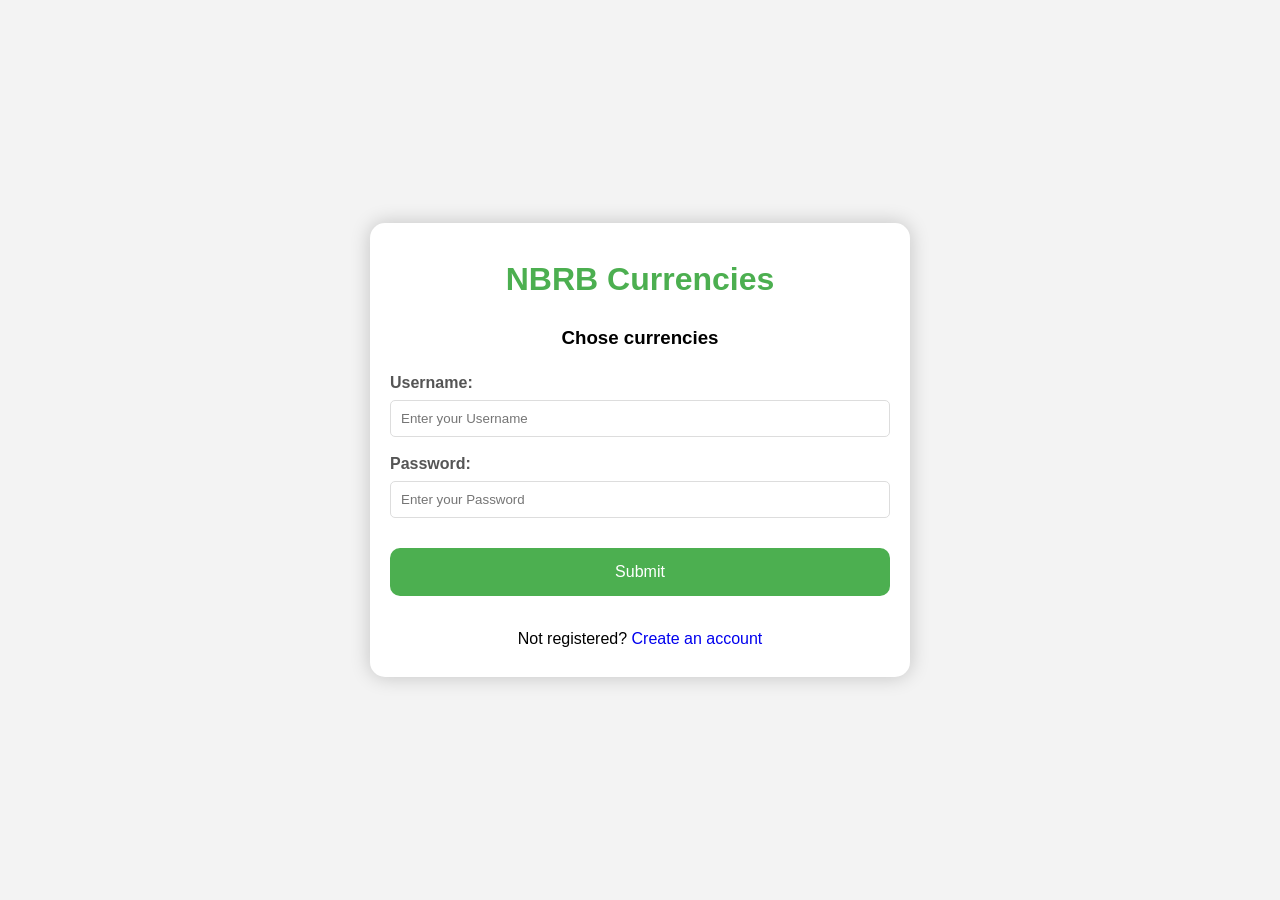
==== src/main/webapp/html/currencies_request.html @ a1e144bb "Update." ====
<!DOCTYPE html>
<html>

<head>
    <title>Currencies</title>
    <link rel="stylesheet" href="../css/style.css" type="text/css">
</head>

<body>

<div class="main">
    <h1>NBRB Currencies</h1>
    <h3>Chose currencies</h3>
    <!--    POST - Secure way to send credentials to the server (Back end) -->
    <form action="currencies" method="get">
        <label for="first">
            Username:
        </label>
        <input type="text"
               id="first"
               name="first"
               placeholder="Enter your Username" required>

        <label for="password">
            Password:
        </label>
        <input type="password"
               id="password"
               name="password"
               placeholder="Enter your Password" required>

        <div class="wrap">
            <button type="submit">
                Submit
            </button>
        </div>
    </form>
    <p>Not registered?
        <a href="#"
           style="text-decoration: none;">
            Create an account
        </a>
    </p>
</div>

<style>
    body {
        display: flex;
        align-items: center;
        justify-content: center;
        font-family: sans-serif;
        line-height: 1.5;
        min-height: 100vh;
        background: #f3f3f3;
        flex-direction: column;
        margin: 0;
    }

    .main {
        background-color: #fff;
        border-radius: 15px;
        box-shadow: 0 0 20px rgba(0, 0, 0, 0.2);
        padding: 10px 20px;
        transition: transform 0.2s;
        width: 500px;
        text-align: center;
    }

    h1 {
        color: #4CAF50;
    }

    label {
        display: block;
        width: 100%;
        margin-top: 10px;
        margin-bottom: 5px;
        text-align: left;
        color: #555;
        font-weight: bold;
    }


    input {
        display: block;
        width: 100%;
        margin-bottom: 15px;
        padding: 10px;
        box-sizing: border-box;
        border: 1px solid #ddd;
        border-radius: 5px;
    }

    button {
        padding: 15px;
        border-radius: 10px;
        margin-top: 15px;
        margin-bottom: 15px;
        border: none;
        color: white;
        cursor: pointer;
        background-color: #4CAF50;
        width: 100%;
        font-size: 16px;
    }

    .wrap {
        display: flex;
        justify-content: center;
        align-items: center;
    }
</style>

</body>

</html>
---- src/main/webapp/css/style.css ----
/*style.css*/
body {
    display: flex;
    align-items: center;
    justify-content: center;
    font-family: sans-serif;
    line-height: 1.5;
    min-height: 100vh;
    background: #f3f3f3;
    flex-direction: column;
    margin: 0;
}

.main {
    background-color: #fff;
    border-radius: 15px;
    box-shadow: 0 0 20px rgba(0, 0, 0, 0.2);
    padding: 10px 20px;
    transition: transform 0.2s;
    width: 500px;
    text-align: center;
}

h1 {
    color: #4CAF50;
}

label {
    display: block;
    width: 100%;
    margin-top: 10px;
    margin-bottom: 5px;
    text-align: left;
    color: #555;
    font-weight: bold;
}


input {
    display: block;
    width: 100%;
    margin-bottom: 15px;
    padding: 10px;
    box-sizing: border-box;
    border: 1px solid #ddd;
    border-radius: 5px;
}

button {
    padding: 15px;
    border-radius: 10px;
    margin-top: 15px;
    margin-bottom: 15px;
    border: none;
    color: white;
    cursor: pointer;
    background-color: #4CAF50;
    width: 100%;
    font-size: 16px;
}

.wrap {
    display: flex;
    justify-content: center;
    align-items: center;
}
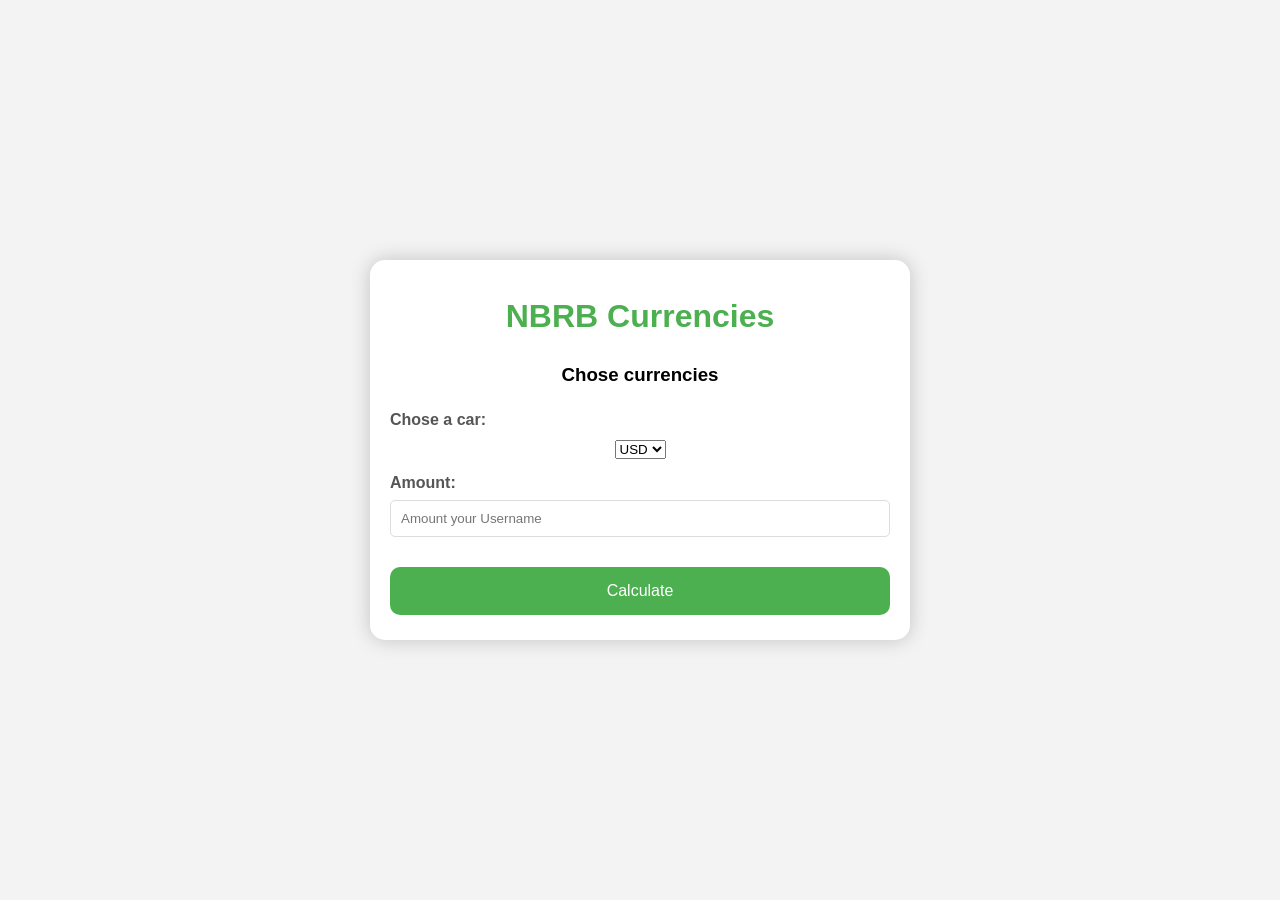
==== commit f1e1e6dd: "Update." ====
--- a/src/main/webapp/html/currencies_request.html
+++ b/src/main/webapp/html/currencies_request.html
@@ -12,36 +12,32 @@
     <h1>NBRB Currencies</h1>
     <h3>Chose currencies</h3>
     <!--    POST - Secure way to send credentials to the server (Back end) -->
-    <form action="currencies" method="get">
-        <label for="first">
-            Username:
+    <form action="currencies" method="get" id="currencies">
+
+        <label for="currenciesselect">Chose a car:</label>
+        <select id="currenciesselect" name="currencieslist" form="currencies" required>
+            <option value="usd">USD</option>
+            <option value="eur">EUR</option>
+            <option value="rub">RUB</option>
+        </select>
+
+        <label for="amount">
+            Amount:
         </label>
-        <input type="text"
-               id="first"
-               name="first"
-               placeholder="Enter your Username" required>
+        <input type="number"
+               id="amount"
+               name="amount"
+               placeholder="Amount your Username" required>
 
-        <label for="password">
-            Password:
-        </label>
-        <input type="password"
-               id="password"
-               name="password"
-               placeholder="Enter your Password" required>
 
         <div class="wrap">
             <button type="submit">
-                Submit
+                Calculate
             </button>
         </div>
     </form>
-    <p>Not registered?
-        <a href="#"
-           style="text-decoration: none;">
-            Create an account
-        </a>
-    </p>
 </div>
+
 
 <style>
     body {
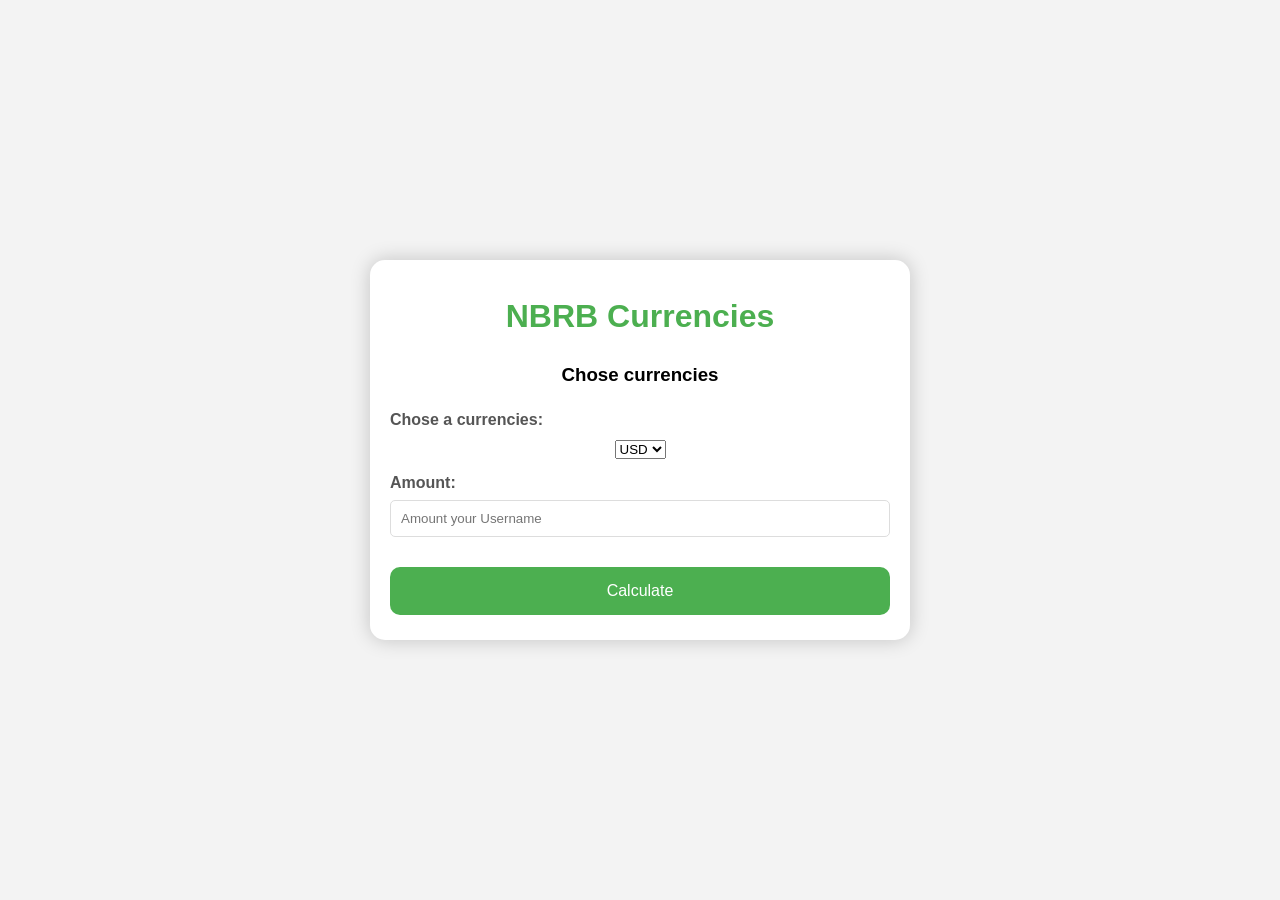
==== commit fd9e5027: "Update." ====
--- a/src/main/webapp/html/currencies_request.html
+++ b/src/main/webapp/html/currencies_request.html
@@ -3,7 +3,7 @@
 
 <head>
     <title>Currencies</title>
-    <link rel="stylesheet" href="../css/style.css" type="text/css">
+    <link rel="stylesheet" href="../css/oldStyle.css" type="text/css">
 </head>
 
 <body>
@@ -12,13 +12,13 @@
     <h1>NBRB Currencies</h1>
     <h3>Chose currencies</h3>
     <!--    POST - Secure way to send credentials to the server (Back end) -->
-    <form action="currencies" method="get" id="currencies">
+    <form action="ex-rate" method="get" id="currencies">
 
-        <label for="currenciesselect">Chose a car:</label>
-        <select id="currenciesselect" name="currencieslist" form="currencies" required>
-            <option value="usd">USD</option>
-            <option value="eur">EUR</option>
-            <option value="rub">RUB</option>
+        <label for="currenciesselect">Chose a currencies:</label>
+        <select id="currenciesselect" name="cod" form="currencies" required>
+            <option value="840">USD</option>
+            <option value="978">EUR</option>
+            <option value="643">RUB</option>
         </select>
 
         <label for="amount">
